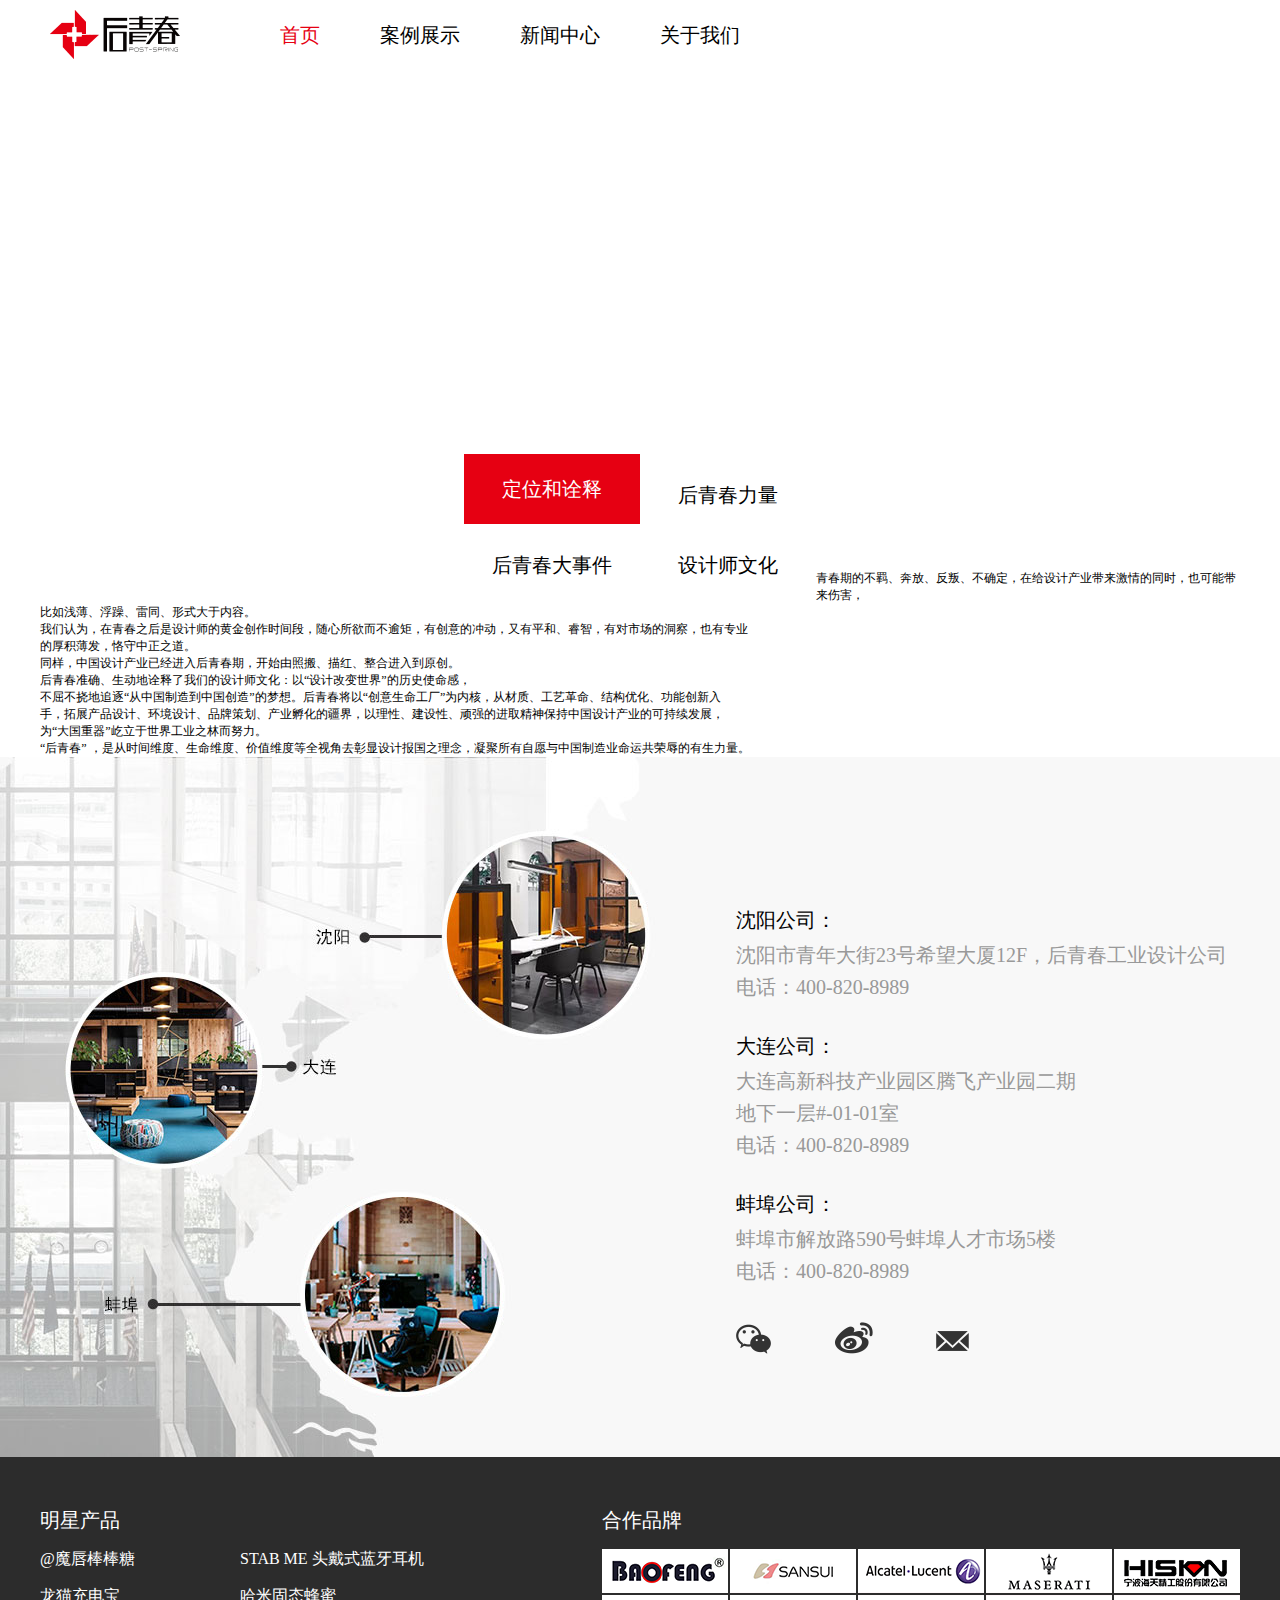
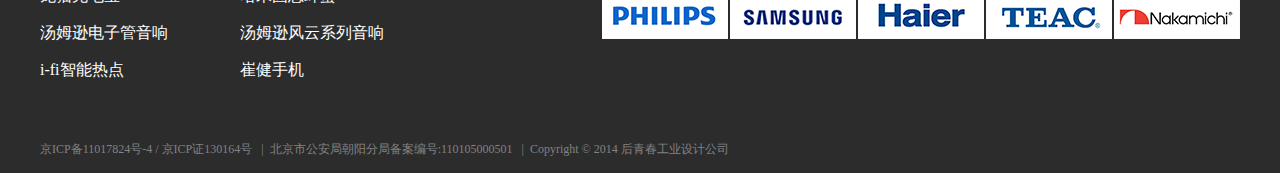
==== aboutus.html @ c3f454c1 "关于我们" ====
<!DOCTYPE html>
<html lang="en">
<head>
    <meta charset="UTF-8">
    <title>关于我们</title>
    <link href="css/reset.css" rel="stylesheet">
    <link href="css/base.css" rel="stylesheet">
    <link href="css/aboutus.css" rel="stylesheet">
</head>
<body>
<nav></nav>
<div class="top-pic"></div>
<div class="case-tab auto">
    <!--tab title-->
    <ul class="tab-tit">
        <li class="on">定位和诠释</li>
        <li>后青春力量</li>
        <li>后青春大事件</li>
        <li>设计师文化</li>
    </ul>
    <!--tab content-->
    <div class="tab-content">
        <!--tab panel1-->
        <div class="tab-panel panel1">
            <div class="paragraph">
                <p>青春期的不羁、奔放、反叛、不确定，在给设计产业带来激情的同时，也可能带来伤害，</p>
                <p>比如浅薄、浮躁、雷同、形式大于内容。</p>
                <p>我们认为，在青春之后是设计师的黄金创作时间段，随心所欲而不逾矩，有创意的冲动，又有平和、睿智，有对市场的洞察，也有专业</p>
                <p>的厚积薄发，恪守中正之道。</p>
            </div>
            <div class="paragraph">
                <p>同样，中国设计产业已经进入后青春期，开始由照搬、描红、整合进入到原创。</p>
                <p>后青春准确、生动地诠释了我们的设计师文化：以“设计改变世界”的历史使命感，</p>
                <p>不屈不挠地追逐“从中国制造到中国创造”的梦想。后青春将以“创意生命工厂”为内核，从材质、工艺革命、结构优化、功能创新入</p>
                <p>手，拓展产品设计、环境设计、品牌策划、产业孵化的疆界，以理性、建设性、顽强的进取精神保持中国设计产业的可持续发展，</p>
                <p>为“大国重器”屹立于世界工业之林而努力。</p>
            </div>

            <div class="paragraph">
                <p>“后青春” ，是从时间维度、生命维度、价值维度等全视角去彰显设计报国之理念，凝聚所有自愿与中国制造业命运共荣辱的有生力量。</p>
            </div>
        </div>

        <div class="tab-panel panel3 none">
            <div class="paragraph">
            <p>2002年，“后青春设计工作室”在沈阳成立，品牌联合创始人王峰博士、艺术家蔡萍认为，</p>
            <p>“中国的设计产业发展维度已经开始且必须走出青春期，让不安和躁动递减，</p>
            <p>同时延续激情，以平稳、平和、睿智的姿态创造价值、改变世界”。</p>
            <p>崭新的理念与愿景，吸引了一大批怀揣梦想和无尽创造力的年轻艺术家和设计师，</p>
            <p>他（她）们利用陶瓷、玻璃、金属、纤维等材料进行艺术创作与工艺研究，开始了“设计改变世界”的漫漫长途；</p>
            </div>
            <div class="paragraph">
            <p>2006年，沈阳后青春工业设计有限公司成立；</p>
            <p>2011年，大连后青春工业设计有限公司成立；</p>
            <p>2013年，后青春（蚌埠）工业设计有限公司成立。</p>
            </div>
            <div class="paragraph">
            <p>十二年的风雨兼程，“后青春”积累了中国一流的设计师力量，并在扎实的创作实践中日趋壮大。</p>
            <p>设计师核心团队56人,其中博士后1人、博士8人、硕士研究生38人，累计完成沈阳机床集团、云南CY集团、天津百利控股集团、安瑞科（蚌埠）压缩机有限公司、安徽航大生态材料有限公司等48家企业1200余项专业设计服务；</p>
            </div>
            <div class="paragraph">
            <p>截至2014年5月1日，后青春工业设计有限公司分别获得被誉为</p>
            <p>“中国设计界奥斯卡”的“中国创新设计红星奖”3项，以及“春燕奖”、“辽宁省工业设计一等奖”等；</p>
            <p>在2010年世界华人创新设计大赛中，“后青春”选送的12件设计作品，</p>
            <p>分别获得“至尊奖”、“最具商业价值奖”、“最佳产学研成果奖”等11个奖项。</p>
            </div>
        </div>
        <!--tab panel2-->
        <div class="tab-panel panel2 none clearfix">
            <div class="item right">
                <h2>09-27</h2>
                <h3>2017</h3>
                <p>大连工业大学师生一行到公司参观学习</p>
            </div>
            <div class="item left">
                <h2>09-15</h2>
                <h3>2017</h3>
                <p>东北大学学生到公司参观学习</p>
            </div>
            <div class="item right" >
                <h2>05-09</h2>
                <h3>2017</h3>
                <p>园区科技局领导到公司走访视察</p>
            </div>
            <div class="item left">
                <h2>12-02</h2>
                <h3>2016</h3>
                <p>大连后青春工业设计有限公司做为设计天<br/>
                    使为高新园区内初创企业服务获得高新区<br/>
                    双创十二条奖励
                </p>
            </div>
            <div class="item right">
                <h2>09-06</h2>
                <h3>2016</h3>
                <p>联合市人社局举办2016年高级人才研修班</p>
            </div>
            <div class="item left">
                <h2>11-19</h2>
                <h3>2015</h3>
                <p>为吉润设计的产品获得红星奖</p>
            </div>
            <div class="item right">
                <h2>09-12</h2>
                <h3>2015</h3>
                <p>李克强总理在天使会客厅与王峰博士会面</p>
            </div>
            <div class="item left">
                <h2>03-10</h2>
                <h3>2015</h3>
                <p>省科技厅副厅长赵景海一行到公司进行参<br/>
                    观考察</p>
            </div>
            <div class="item right">
                <h2>12-18</h2>
                <h3>2014</h3>
                <p>市人力资源与社会保障局领导到公司考察</p>
            </div>
            <div class="item left">
                <h2>11-25</h2>
                <h3>2014</h3>
                <p>唐军市长一行到公司走访</p>
            </div>
            <div class="item right">
                <h2>03-06</h2>
                <h3>2014</h3>
                <p>大连市科技局局长到公司走访</p>
            </div>
            <div class="item left">
                <h2>12-07</h2>
                <h3>2013</h3>
                <p>Alias第一期培训班开班</p>
            </div>
            <div class="item right">
                <h2>12-06</h2>
                <h3>2013</h3>
                <p>原驰主任陪同市火炬设计办领导参观</p>
            </div>
            <div class="item left">
                <h2>11-04</h2>
                <h3>2013</h3>
                <p>蚌埠分公司成立,面积1612.8平方米</p>
            </div>
        </div>
        <div class="tab-panel panel4 none clearfix">
            <div class="fl">
                <div class="design-wenzi ">
                    <h2>王峰<span>博士</span></h2>
                    <h3>Dr. Wang Feng</h3>
                    <div class="text">
                        王峰先生致力于“技术与艺术的完美结合”，并着力于“设计创新驱动战略研究”，以此完善区域经济、支柱产业的“产学研”一体化，至2002年以来广泛开展与58家大型国有企业进行“产学研”合作，目前已完成项目设计1200余项，98%的设计被企业采纳生产，设计的产品总价值超过230亿元人民币。
                    </div>
                    <div class="text">
                        鲁迅美术学院版画专业学士学位；东北大学文法学院哲学硕士学位；东北大学文法学院哲学博士学位。
                    </div>
                    <div class="text">
                        后青春工业设计有限公司董事长兼设计总监；国家大学生文化素质教育基地东北大学陶瓷艺术研究中心主任；东北大学机械工程与自动化学院工业设计研究所副所长；沈阳工业设计公共技术服务平台副主任兼设计总监；天津百利控股集团公共设计技术平台主任；沈阳机床集团特聘专家兼首席工业设计师；合芜蚌工业设计公共服务平台主任；东北大学鞍山激光研究院设计部主任;中国工业设计协会资深会员、大连市工业设计协会副会长、中国文化创意产业学会专业委员会委员兼理事、中国发明协会高校创造教育分会理事、中国工艺美术学会玻璃艺术专业委员会委员兼理事、辽宁省美术家协会终身会员东北大学摄影学会常务理事、企业艺术顾问、广东省政府科技特派员等。
                    </div>
                </div>
            </div>
            <div class="fr">
                <img src="img/04about/wf.jpg">
            </div>
        </div>
    </div>
</div>
<div class="pubpart"></div>
<footer></footer>
</body>
<script src="js/jquery-1.11.0.min.js" type="text/javascript" charset="utf-8"></script>
<script src="js/headerFooter.js" type="text/javascript" charset="utf-8"></script>
<script src="js/pubpart.js" type="text/javascript" charset="utf-8"></script>
<script>
    $(function(){
        /*tab 切换*/
        $('.tab-tit li').click(function () {
            var  index = $(this).index();
            var $panel = $('.tab-panel');
            $(this).addClass('on').siblings('li').removeClass('on');
            $panel.eq(index).removeClass('none').siblings('.tab-panel').addClass('none');
        });

    });

</script>
</html>
---- css/base.css ----
body {
  background: #fff;
}
.clearfix:after {
  content: '';
  display: block;
  width: 100%;
  height: 0;
  clear: both;
}
.fl {
  float: left;
}
.fr {
  float: right;
}
.none {
  display: none;
}
.auto {
  width: 1200px;
  margin: 0 auto;
}
.pt50 {
  padding-top: 50px;
}
.mt370 {
  margin-top: 370px;
}
.f30 {
  font-size: 30px;
  font-weight: 100;
}
.f24 {
  font-size: 24px;
  font-weight: 100;
}
.f22 {
  font-size: 22px;
  font-weight: 100;
}
.f20 {
  font-size: 20px;
  font-weight: 100;
}
.f26 {
  font-size: 26px;
  font-weight: 100;
}
.header {
  position: fixed;
  top: 0;
  z-index: 100;
  width: 100%;
  height: 70px;
  line-height: 70px;
  background: rgba(255, 255, 255, 0.2);
}
.header .logo {
  width: 130px;
  height: 50px;
  background: url(../img/01index/logo.png) no-repeat 0 0 / contain;
  margin-top: 10px;
  margin-left: 50px;
}
.header ul {
  margin-left: 70px;
}
.header ul li {
  float: left;
  padding: 0 30px;
  font-size: 20px;
}
.header ul li a {
  display: block;
  width: 100%;
  height: 100%;
  color: #000;
}
.header ul li.on a {
  color: #e60012;
}
.header ul li:hover a {
  color: #e60012;
}
.header:hover {
  background: #fff;
}
.footer {
  color: #fff;
  background: #2c2c2c;
}
.footer h4 {
  height: 26px;
  font-size: 20px;
  font-weight: 100;
}
.footer .col {
  width: 200px;
}
.footer .col li {
  margin-top: 16px ;
  font-size: 16px;
  font-weight: 100;
}
.footer .col li a {
  font-size: 16px;
  color: #fff;
}
.footer .brand {
  width: 638px;
  height: 90px;
  margin-top: 16px;
}
.footer .end {
  margin-top: 60px;
  color: #828282;
  font-size: 12px;
  padding-bottom: 15px;
}
.pubpart .in {
  height: 700px;
  background: url(../img/01index/pubbg.jpg) no-repeat;
  background-position: center 0;
  background-size: cover;
}
.pubpart .in .t {
  margin-top: 120px;
  width: 42%;
}
.pubpart .in .t .unit {
  font-size: 20px;
  margin-top: 30px;
}
.pubpart .in .t .unit .p {
  color: #000;
}
.pubpart .in .t .unit .word {
  color: #999;
  margin-top: 5px;
  line-height: 1.6;
}
.pubpart .in .t .icon {
  margin-top: 35px;
}
.pubpart .in .t .icon i {
  margin-right: 60px;
  display: inline-block;
  background: url('../img/01index/icon.png') no-repeat;
}
.pubpart .in .t .icon .icon1 {
  width: 35px;
  height: 30px;
  background-position: 0 -2px;
}
.pubpart .in .t .icon .icon2 {
  width: 39px;
  height: 32px;
  background-position: -102px 0px;
}
.pubpart .in .t .icon .icon3 {
  width: 33px;
  height: 23px;
  background-position: -207px -7px;
}
/*
=====================case aboutus 头部，tab==========================================
*/
.top-pic {
  width: 100%;
  height: 460px;
  background-size: cover;
}
.top-pic img {
  width: 100%;
  height: 100%;
}
.case-tab .tab-tit {
  width: 352px;
  height: 70px;
  line-height: 70px;
  margin: 0 auto;
}
.case-tab .tab-tit li {
  width: 50%;
  float: left;
  font-size: 20px;
  text-align: center;
  cursor: pointer;
}
.case-tab .tab-tit li.on {
  position: relative;
  z-index: 1;
  color: #fff;
  background-color: #e60012;
  border-top: 4px solid #fff;
  margin-top: -10px;
}
.case-tab .tab-content {
  margin-top: 40px;
}
.case-tab .tab-panel {
  width: 100%;
}
.case-tab .tab-panel > .clearfix {
  margin-right: -30px;
}
.case-tab .tab-panel .item {
  position: relative;
  width: 380px;
  margin: 0 30px 30px 0;
  float: left;
  cursor: pointer;
}
.case-tab .tab-panel .item a {
  display: block;
  width: 100%;
  height: 100%;
}
.case-tab .tab-panel .item .cover {
  position: absolute;
  left: 0;
  top: 0;
  width: 100%;
  height: 100%;
  color: #fff;
  text-align: center;
  background: #e60012;
  background: rgba(230, 0, 18, 0.9);
  display: none;
  opacity: 0;
  z-index: 1;
}
.case-tab .tab-panel .item .cover h3 {
  font-size: 30px;
  margin: 135px 0 38px 0;
  line-height: 1;
}
.case-tab .tab-panel .item .cover p {
  margin: 0 auto;
  font-size: 24px;
  line-height: 30px;
}
.case-tab .tab-panel .item .cover p span {
  display: block;
}
.case-tab .design-wenzi .show-pic {
  height: 520px;
}
.case-tab .design-wenzi h2 {
  line-height: 1;
  margin: 30px 0 12px 0;
  font-size: 40px;
}
.case-tab .design-wenzi h2 span {
  display: inline-block;
  width: 52px ;
  height: 24px;
  line-height: 24px;
  font-size: 14px;
  color: #fff;
  background-color: #e60012;
  text-align: center;
  vertical-align: bottom;
  margin-left: 12px;
}
.case-tab .design-wenzi h3 {
  position: relative;
  font-size: 20px;
  color: #c0c0c0;
  height: 58px;
  margin-bottom: 25px;
}
.case-tab .design-wenzi h3:after {
  content: '';
  position: absolute;
  left: 0;
  bottom: 0;
  width: 50px;
  height: 2px;
  background: #000;
}
.case-tab .design-wenzi .text {
  font-size: 18px;
  line-height: 33px ;
  margin-bottom: 42px;
}
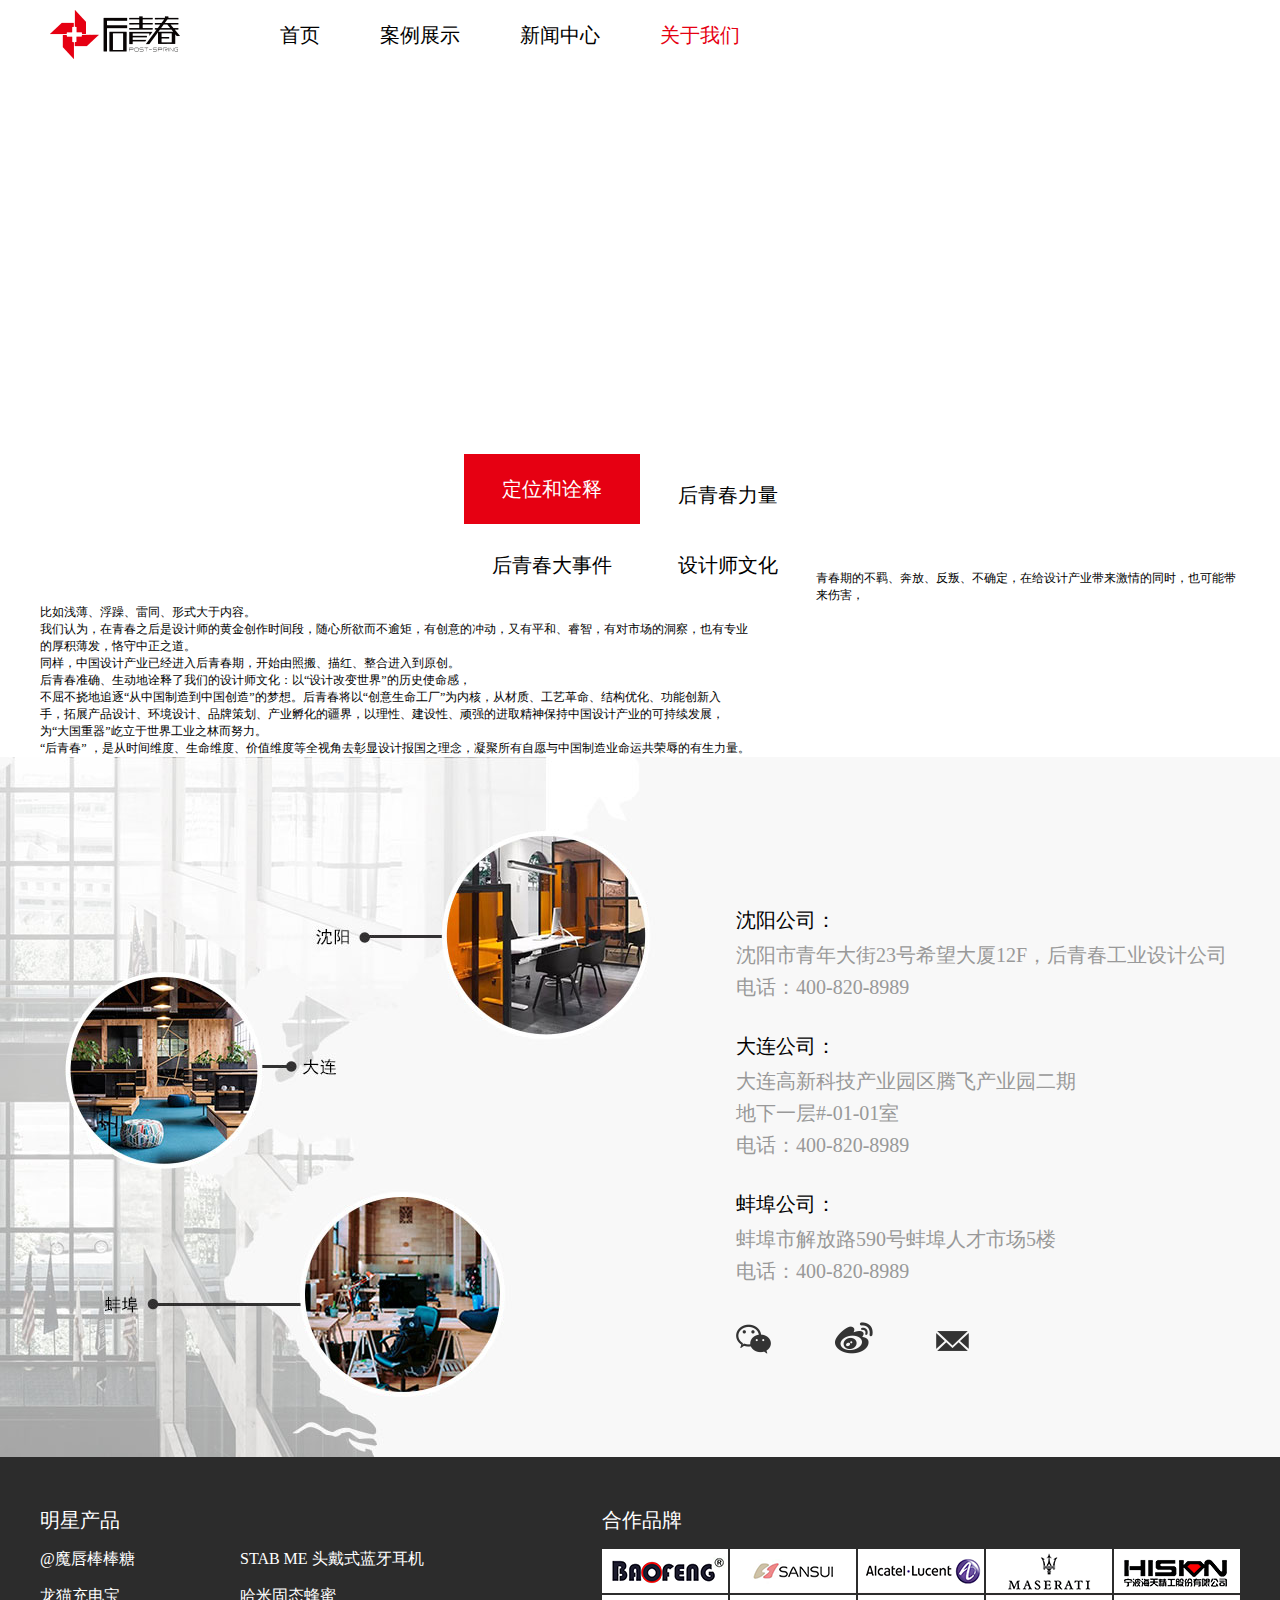
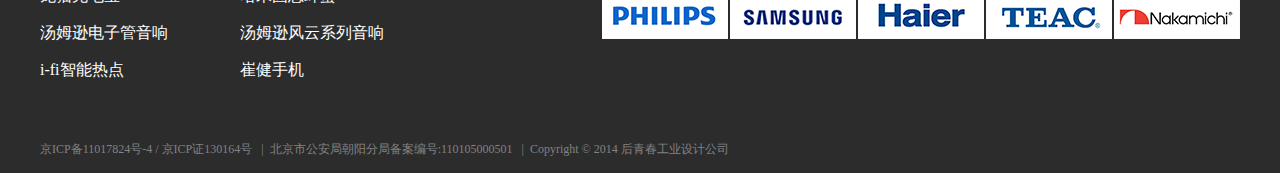
==== commit 7b72c604: "header链接" ====
--- a/aboutus.html
+++ b/aboutus.html
@@ -172,6 +172,7 @@
 <script src="js/pubpart.js" type="text/javascript" charset="utf-8"></script>
 <script>
     $(function(){
+        $('.header li').eq(3).addClass('on');
         /*tab 切换*/
         $('.tab-tit li').click(function () {
             var  index = $(this).index();
--- a/css/base.css
+++ b/css/base.css
@@ -1,5 +1,6 @@
 body {
   background: #fff;
+  font-family: "黑体";
 }
 .clearfix:after {
   content: '';
@@ -84,6 +85,9 @@
   color: #e60012;
 }
 .header:hover {
+  background: #fff;
+}
+.bg-white {
   background: #fff;
 }
 .footer {
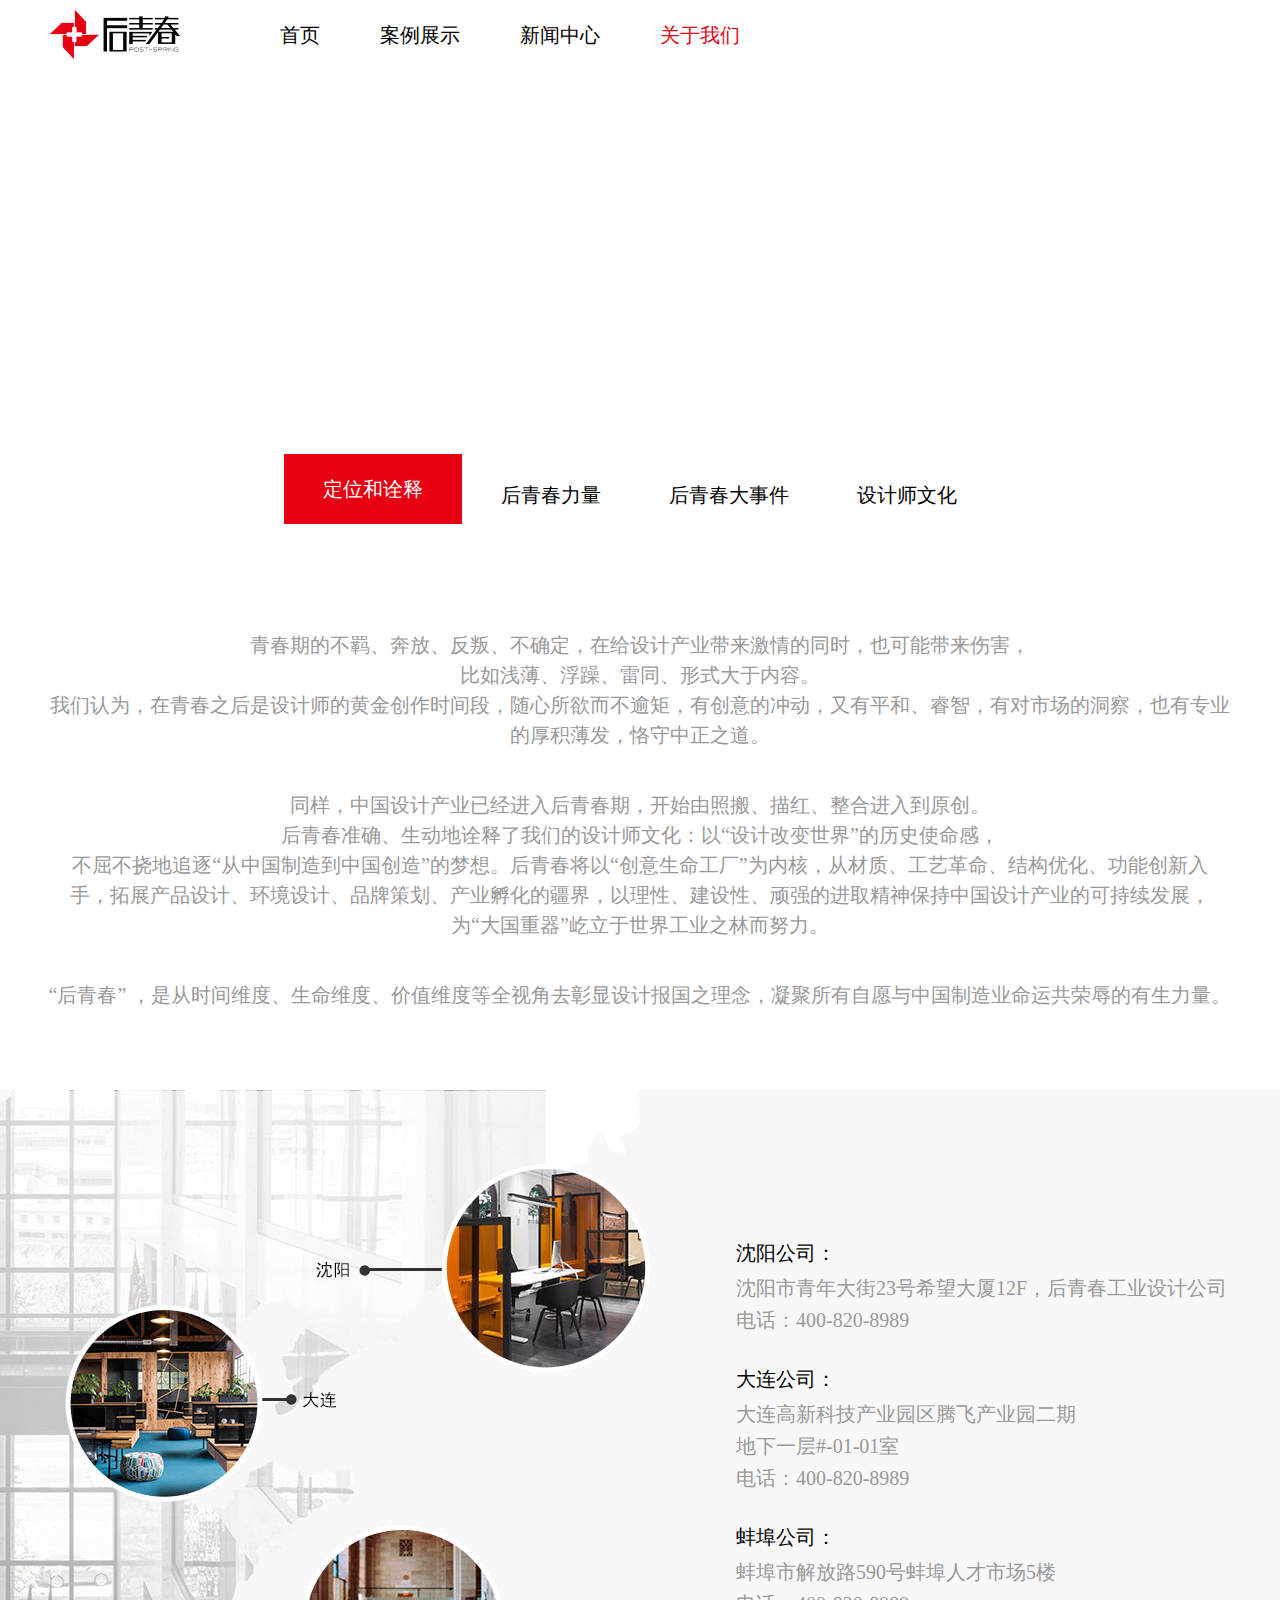
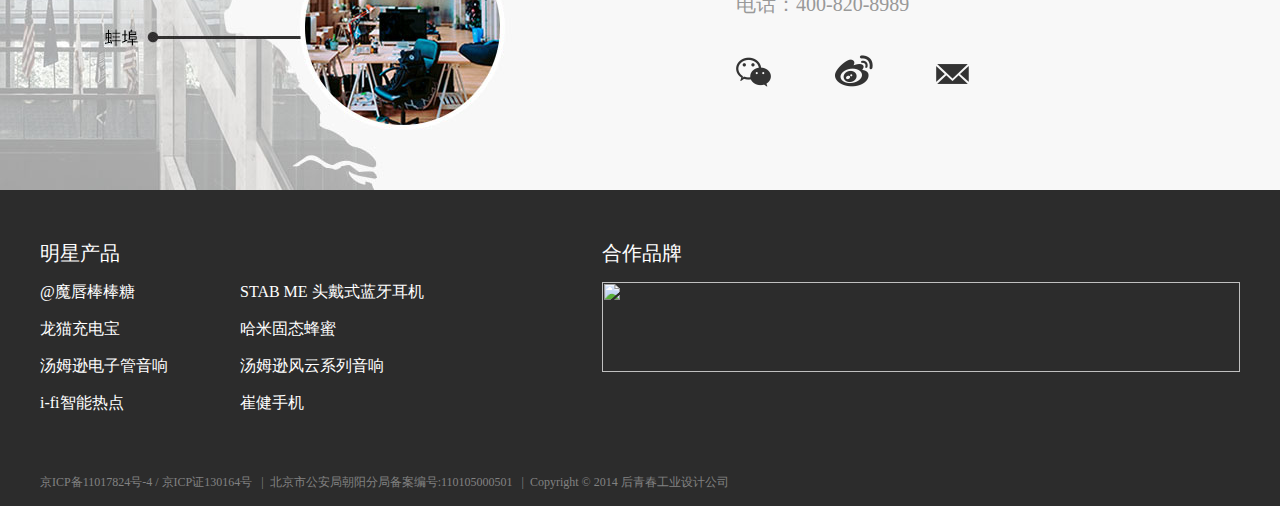
==== commit 5d1be574: "detail" ====
--- a/aboutus.html
+++ b/aboutus.html
@@ -159,7 +159,7 @@
                 </div>
             </div>
             <div class="fr">
-                <img src="img/04about/wf.jpg">
+                <img src="http://zimeitisucai.oss-cn-beijing.aliyuncs.com/resource/HYouthWebsite/img/04about/wf.jpg">
             </div>
         </div>
     </div>
--- a/css/aboutus.css
+++ b/css/aboutus.css
@@ -0,0 +1,75 @@
+.top-pic {
+  background: url("http://zimeitisucai.oss-cn-beijing.aliyuncs.com/resource/HYouthWebsite/img/04about/top-pic.jpg") no-repeat center;
+}
+.case-tab .tab-tit {
+  width: 712px;
+}
+.case-tab .tab-tit li {
+  width: 25%;
+}
+.case-tab .tab-content {
+  margin-top: 100px;
+}
+.case-tab .tab-content .tab-panel {
+  margin-bottom: 80px;
+}
+.case-tab .tab-content .tab-panel > .paragraph {
+  margin-bottom: 40px;
+  font-size: 20px;
+  color: #999;
+  line-height: 30px;
+  text-align: center;
+}
+.case-tab .tab-content .panel2 {
+  background: url(../img/04about/tab2.jpg) no-repeat top center;
+  margin-bottom: 20px;
+}
+.case-tab .tab-content .panel2 .left {
+  text-align: right;
+}
+.case-tab .tab-content .panel2 .right {
+  text-align: left;
+  margin-left: 60%;
+}
+.case-tab .tab-content .panel2 .right h3 {
+  width: 170px;
+  text-align: right;
+}
+.case-tab .tab-content .panel2 .item {
+  width: auto;
+  height: 150px;
+  line-height: 1;
+  margin-bottom: 80px;
+}
+.case-tab .tab-content .panel2 .item h2 {
+  font-size: 70px;
+}
+.case-tab .tab-content .panel2 .item h3 {
+  font-size: 20px;
+  margin: 15px 0;
+}
+.case-tab .tab-content .panel2 .item p {
+  font-size: 26px;
+}
+.case-tab .tab-content .panel4 {
+  margin-bottom: 68px;
+}
+.case-tab .tab-content .panel4 .fl {
+  width: 757px;
+  margin-right: 57px;
+}
+.case-tab .tab-content .panel4 .fl .design-wenzi h2 {
+  margin-top: 0;
+}
+.case-tab .tab-content .panel4 .fl .design-wenzi h3 {
+  margin-top: 20px;
+}
+.case-tab .tab-content .panel4 .fl .design-wenzi .text {
+  font-size: 16px;
+  line-height: 30px;
+  margin-bottom: 40px;
+}
+.case-tab .tab-content .panel4 .fr {
+  width: 385px;
+  height: 560px;
+}
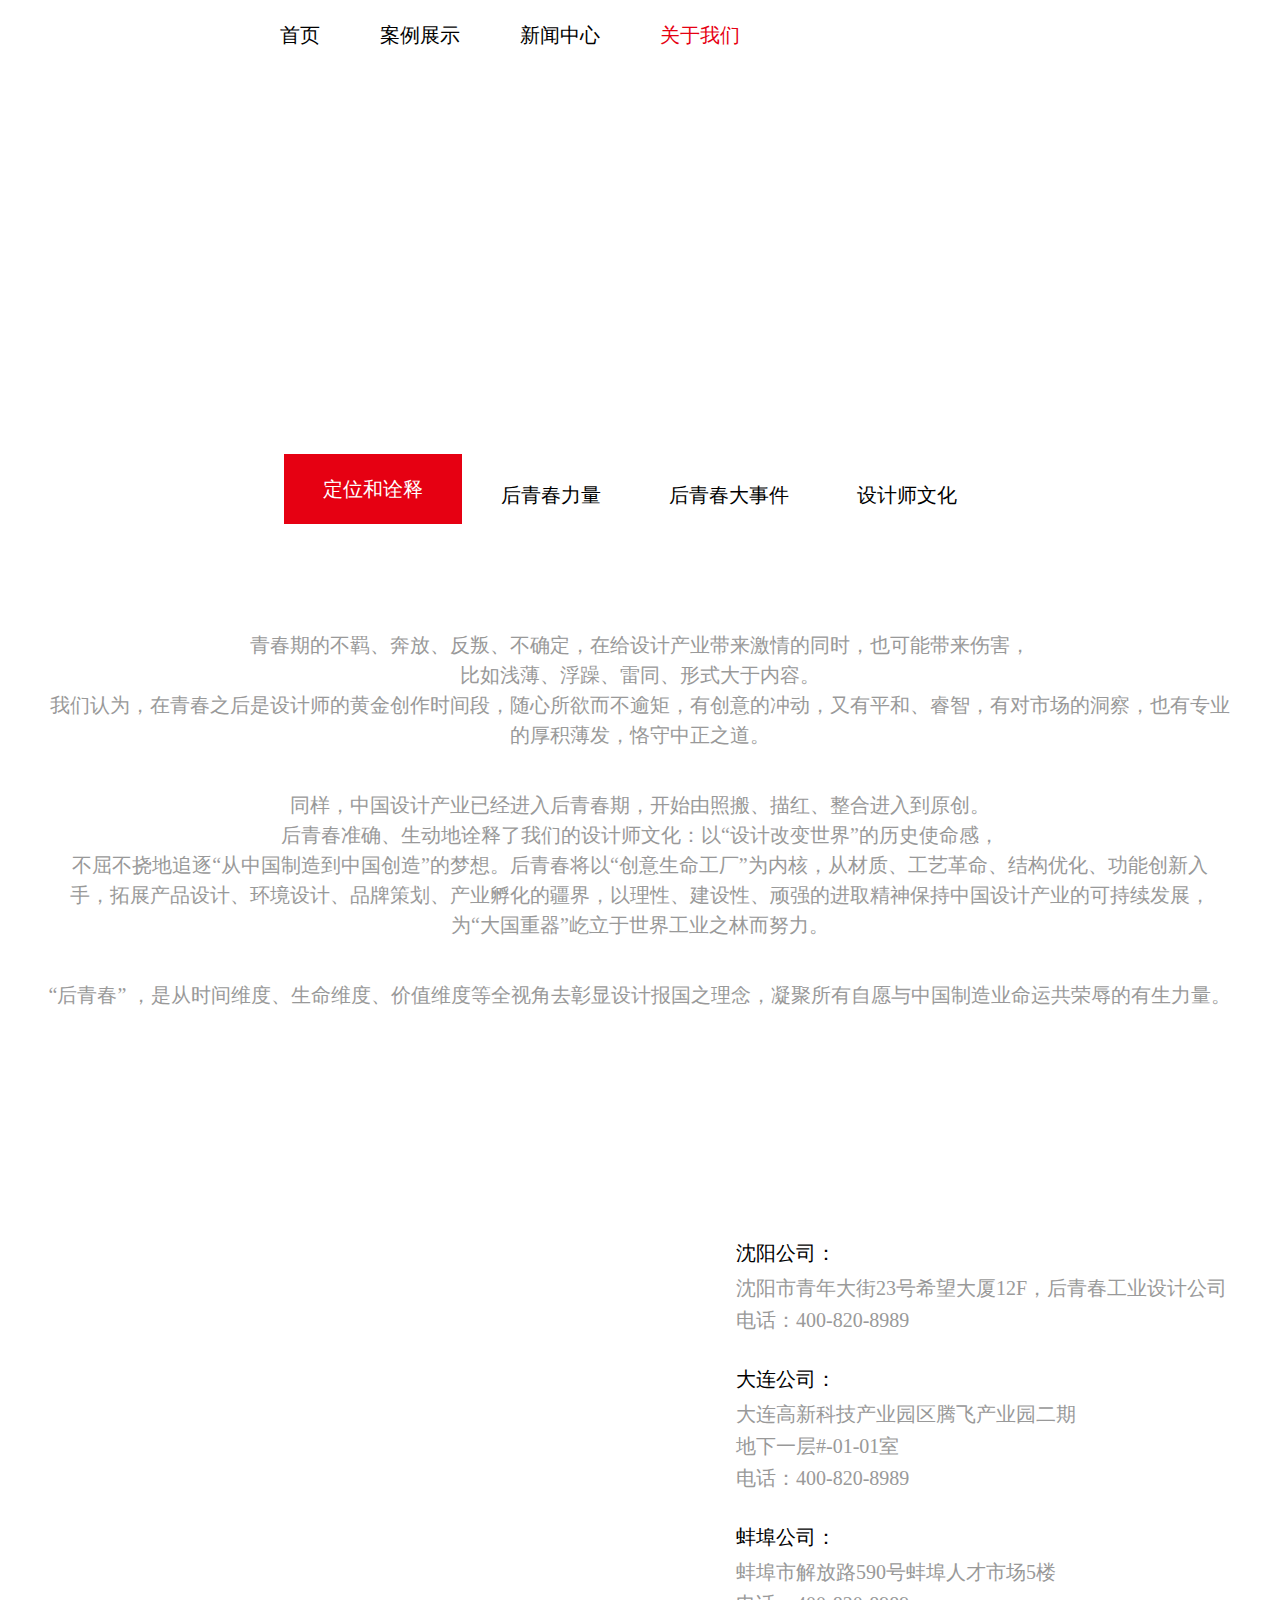
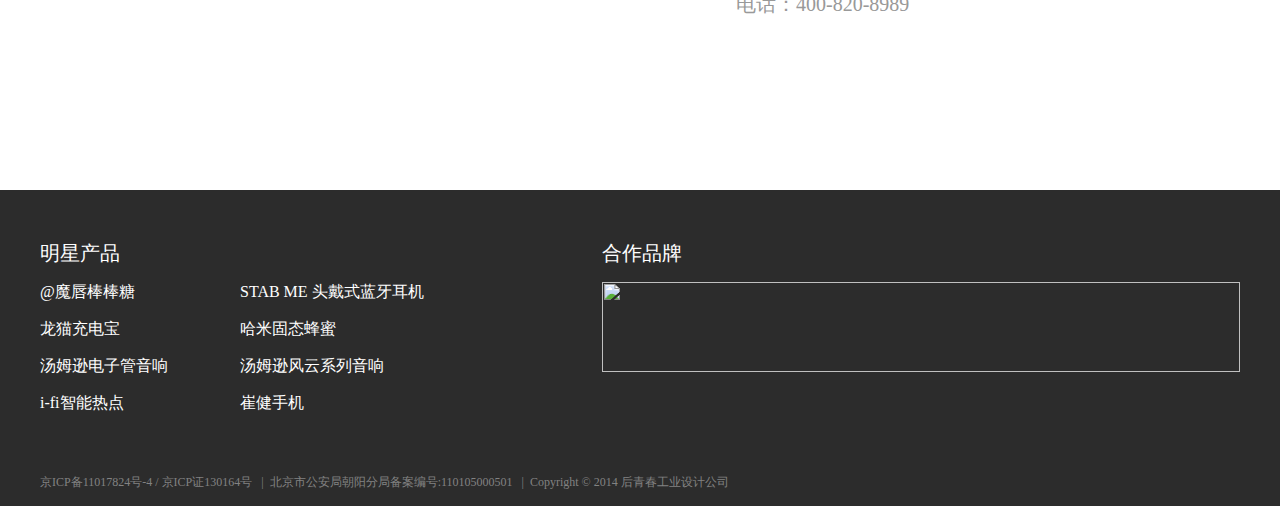
==== commit 8cec9e59: "icon" ====
--- a/aboutus.html
+++ b/aboutus.html
@@ -6,6 +6,7 @@
     <link href="css/reset.css" rel="stylesheet">
     <link href="css/base.css" rel="stylesheet">
     <link href="css/aboutus.css" rel="stylesheet">
+		<link rel="icon" href="http://zimeitisucai.oss-cn-beijing.aliyuncs.com/resource/HYouthWebsite/img/title.ico" type="image/x-icon" >
 </head>
 <body>
 <nav></nav>
--- a/css/base.css
+++ b/css/base.css
@@ -60,7 +60,7 @@
 .header .logo {
   width: 130px;
   height: 50px;
-  background: url(../img/01index/logo.png) no-repeat 0 0 / contain;
+  background: url(http://zimeitisucai.oss-cn-beijing.aliyuncs.com/resource/HYouthWebsite/img/01index/logo.png) no-repeat 0 0 / contain;
   margin-top: 10px;
   margin-left: 50px;
 }
@@ -124,7 +124,7 @@
 }
 .pubpart .in {
   height: 700px;
-  background: url(../img/01index/pubbg.jpg) no-repeat;
+  background: url(http://zimeitisucai.oss-cn-beijing.aliyuncs.com/resource/HYouthWebsite/img/01index/pubbg.jpg) no-repeat;
   background-position: center 0;
   background-size: cover;
 }
@@ -150,7 +150,7 @@
 .pubpart .in .t .icon i {
   margin-right: 60px;
   display: inline-block;
-  background: url('../img/01index/icon.png') no-repeat;
+  background: url("http://zimeitisucai.oss-cn-beijing.aliyuncs.com/resource/HYouthWebsite/img/01index/icon.png") no-repeat;
 }
 .pubpart .in .t .icon .icon1 {
   width: 35px;
--- a/css/aboutus.css
+++ b/css/aboutus.css
@@ -21,7 +21,7 @@
   text-align: center;
 }
 .case-tab .tab-content .panel2 {
-  background: url(../img/04about/tab2.jpg) no-repeat top center;
+  background: url(http://zimeitisucai.oss-cn-beijing.aliyuncs.com/resource/HYouthWebsite/img/04about/tab2.jpg) no-repeat top center;
   margin-bottom: 20px;
 }
 .case-tab .tab-content .panel2 .left {
